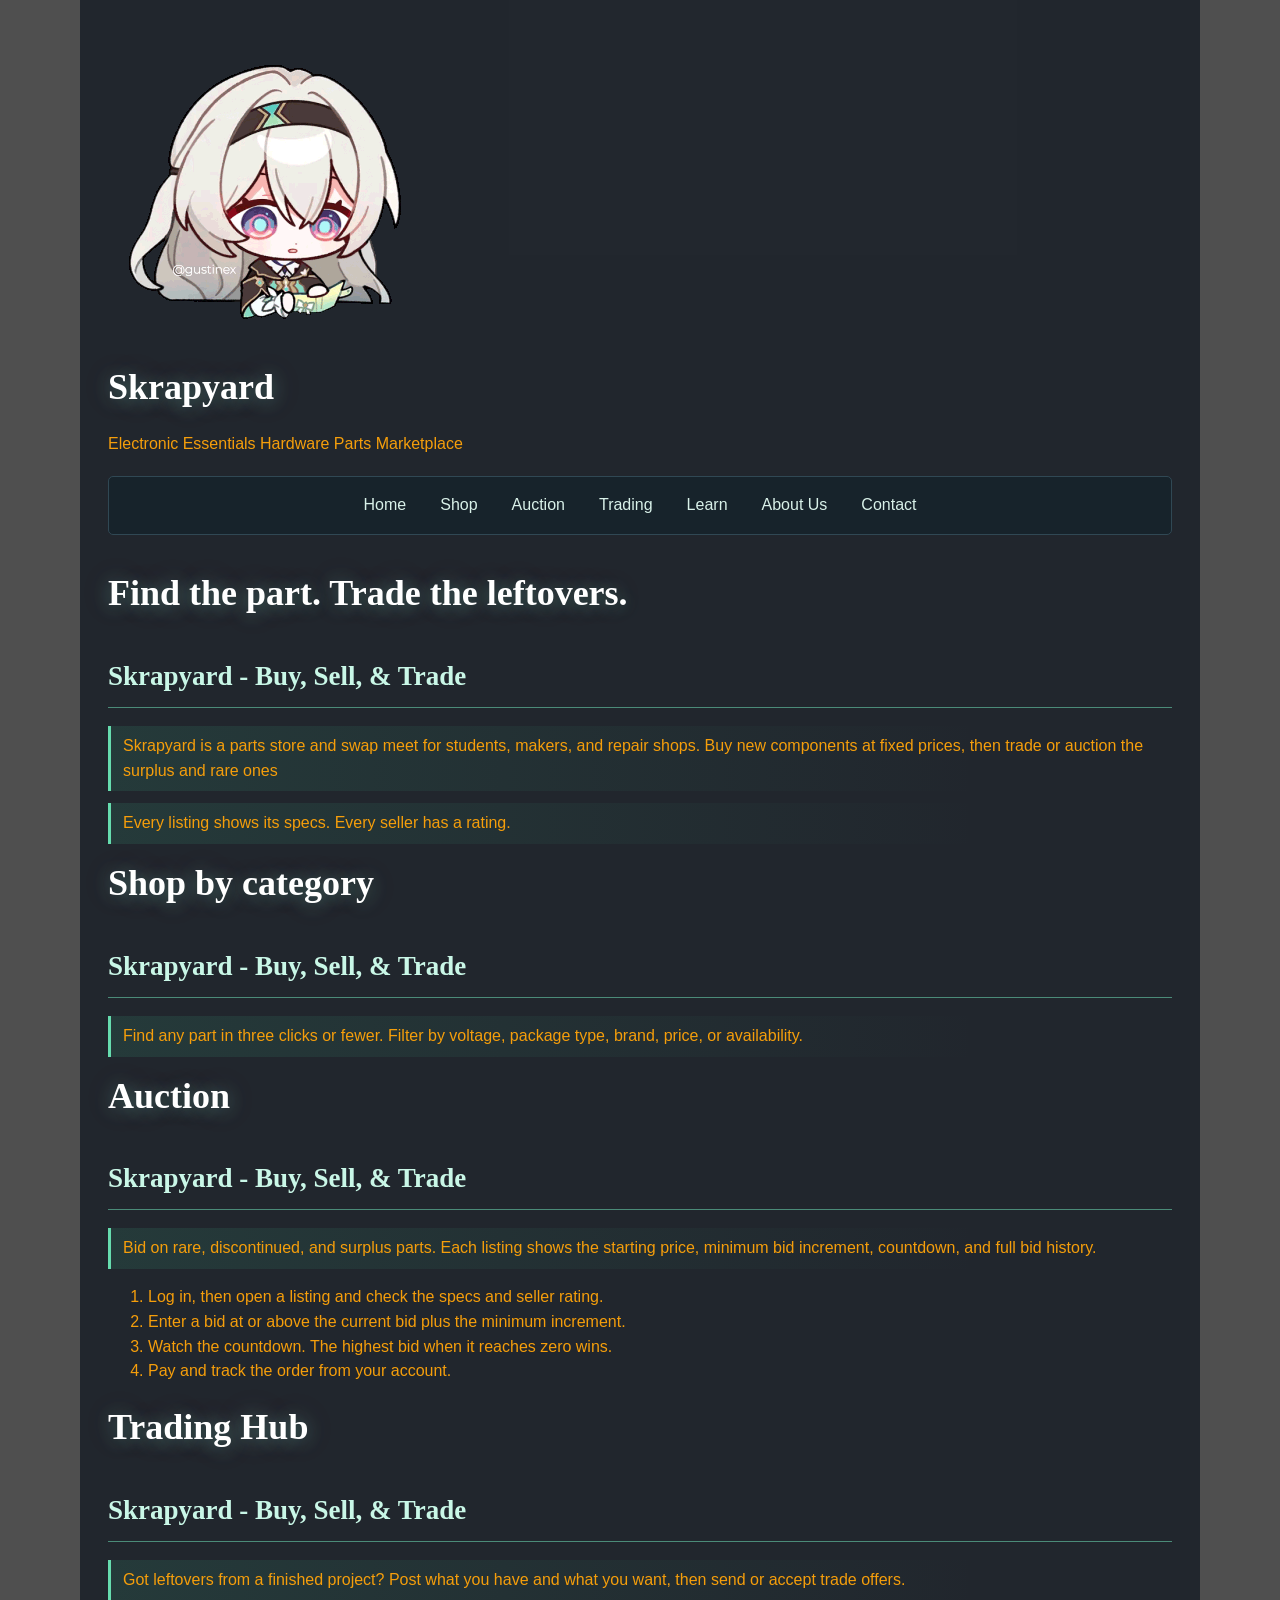
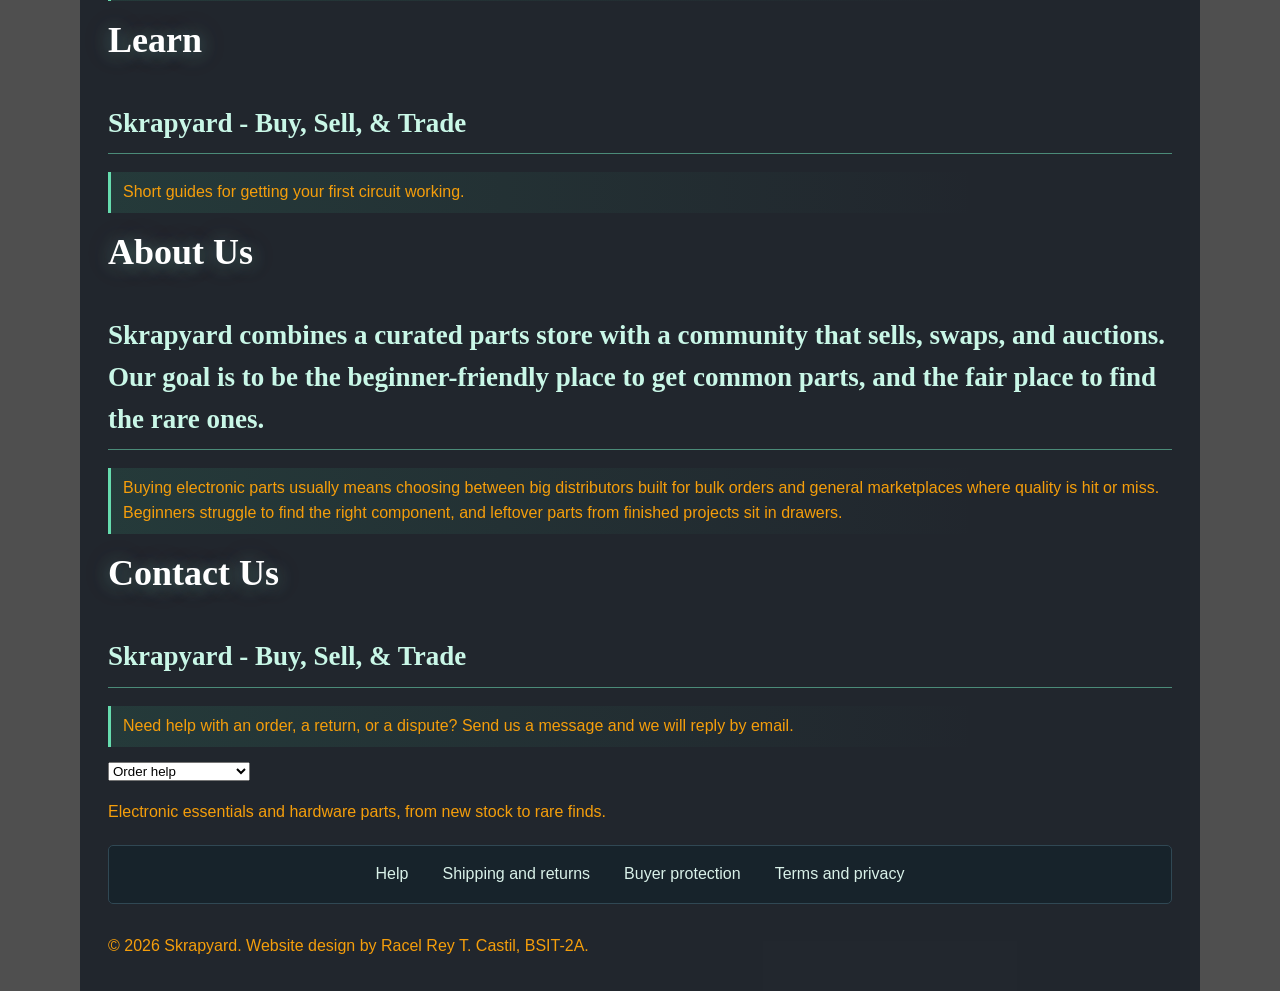
==== index.html @ 61c48479 "first commit" ====
<!doctype html>
<html lang="en">
  <head>
    <meta charset="UTF-8" />
    <meta name="viewport" content="width=device-width" initial-scale="1" />
    <title>Skrapyard | Electronic Essentials Hardware Parts Marketplace</title>
    <link rel="stylesheet" href="css/styles.css" />
    <img src="images/ffsticker2.gif" alt="icon" />
  </head>

  <body>
    <header>
      <h1>Skrapyard</h1>
      <p>Electronic Essentials Hardware Parts Marketplace</p>
    </header>

    <nav>
      <a href="#home">Home</a>
      <a href="#shop">Shop</a>
      <a href="#auction">Auction</a>
      <a href="#trading">Trading</a>
      <a href="#learn">Learn</a>
      <a href="#about">About Us</a>
      <a href="#contact">Contact</a>
    </nav>

    <main>
        <!-- Hero/Home Section -->
        <section class="hero" id="home">
        <h1>Find the part. Trade the leftovers.</h1>
        <h2>Skrapyard - Buy, Sell, & Trade</h2>
        <p>Skrapyard is a parts store and swap meet for students, makers, and repair shops. Buy new components at fixed prices, then trade or auction the surplus and rare ones</p>
        <p class="hero-note">Every listing shows its specs. Every seller has a rating.</p>
        
        <!-- Section/Shop Section -->
        <section class="section" id="shop">
        <h1>Shop by category</h1>
        <h2>Skrapyard - Buy, Sell, & Trade</h2>
        <p>Find any part in three clicks or fewer. Filter by voltage, package type, brand, price, or availability.</p>

        <!-- Section/Auction Section -->
        <section class="section" id="auction">
        <h1>Auction</h1>
        <h2>Skrapyard - Buy, Sell, & Trade</h2>
        <p>Bid on rare, discontinued, and surplus parts. Each listing shows the starting price, minimum bid increment, countdown, and full bid history.</p>
        <ol>
              <li>Log in, then open a listing and check the specs and seller rating.</li>
              <li>Enter a bid at or above the current bid plus the minimum increment.</li>
              <li>Watch the countdown. The highest bid when it reaches zero wins.</li>
              <li>Pay and track the order from your account.</li>
        </ol>

         <!-- Section/Trading Section -->
        <section class="section" id="trading">
        <h1>Trading Hub</h1>
        <h2>Skrapyard - Buy, Sell, & Trade</h2>
        <p>Got leftovers from a finished project? Post what you have and what you want, then send or accept trade offers.</p>
        
        <!-- Section/Learn Section -->
        <section class="section" id="learn">
        <h1>Learn</h1>
        <h2>Skrapyard - Buy, Sell, & Trade</h2>
        <p>Short guides for getting your first circuit working.</p>

        <!-- Section/About Us Section -->
        <section class="section" id="about">
        <h1>About Us</h1>
        <h2>Skrapyard combines a curated parts store with a community that sells, swaps, and auctions. Our goal is to be the beginner-friendly place to get common parts, and the fair place to find the rare ones.</h2>
        <p>Buying electronic parts usually means choosing between big distributors built for bulk orders and general marketplaces where quality is hit or miss. Beginners struggle to find the right component, and leftover parts from finished projects sit in drawers.</p>
        
        <!-- Section/Contact Section -->
        <section class="section" id="contact">
        <h1>Contact Us</h1>
        <h2>Skrapyard - Buy, Sell, & Trade</h2>
        <p>Need help with an order, a return, or a dispute? Send us a message and we will reply by email.</p>
        <select id="c-topic">
                <option>Order help</option>
                <option>Returns</option>
                <option>Dispute with a seller</option>
                <option>Something else</option>
        </select>
    </main>

    <footer>
        <p class="small">
            Electronic essentials and hardware parts, from new stock to rare
            finds.
        </p>
        
        <nav>
          <a href="#contact">Help</h2>
          <a href="#contact">Shipping and returns</a>
          <a href="#contact">Buyer protection</a>
          <a href="#about">Terms and privacy</a>
        </nav>

        <div class="wrap copy">
        &copy; 2026 Skrapyard. Website design by Racel Rey T. Castil, BSIT-2A.
        </div>
    </footer>
  </body>
</html>
---- css/styles.css ----
* {
  box-sizing: border-box;
}

html {
  min-height: 100%;
  background-color: hsl(0, 0%, 31%);
  background-position: center center;
  background-size: cover;
  background-attachment: fixed;
}

body {
  max-width: 1120px;
  min-height: 100vh;
  margin: 0 auto;
  padding: 32px 28px;
  color: #f59e0b;
  background-color: rgba(12, 20, 30, 0.68);
  background-attachment: fixed;
  font-family: Arial, sans-serif;
  line-height: 1.55;
}

h1,
h2,
h3 {
  font-family: "Palatino Linotype", "Book Antiqua", Georgia, serif;
}

h1 {
  margin: 0;
  color: #ffffff;
  font-size: 36px;
  text-shadow:
    0 2px 18px rgba(114, 248, 207, 0.32),
    0 0 34px rgba(239, 117, 156, 0.18);
}

h2 {
  margin: 34px 0 18px;
  padding-bottom: 9px;
  color: #c9f7e7;
  border-bottom: 1px solid rgba(111, 225, 184, 0.54);
  font-size: 27px;
}

h3 {
  margin: 0 0 10px;
  color: #9aefcf;
  font-size: 22px;
}

nav {
  display: flex;
  flex-wrap: wrap;
  justify-content: center;
  gap: 6px;
  margin: 20px 0 30px;
  padding: 8px;
  border: 1px solid #304854;
  border-radius: 5px;
  background: #17232b;
}

nav a {
  display: inline-block;
  position: relative;
  padding: 8px 14px;
  color: #d9f1e9;
  border-radius: 3px;
  text-decoration: none;
  transition:
    color 160ms ease,
    background-color 160ms ease;
}

nav a::after {
  position: absolute;
  right: 14px;
  bottom: 4px;
  left: 14px;
  height: 2px;
  content: "";
  background: #8dffd0;
  box-shadow: 0 0 10px rgba(141, 255, 208, 0.8);
  transform: scaleX(0);
  transform-origin: left;
  transition: transform 180ms ease;
}

nav a:hover,
nav a:focus-visible {
  color: #ffffff;
  background-color: #17644f;
}

nav a:hover::after,
nav a:focus-visible::after {
  transform: scaleX(1);
}

nav a:focus-visible {
  outline: 2px solid #ffad5c;
  outline-offset: 2px;
}

main {
  padding: 1px 0;
}

section > p {
  margin: 12px 0;
  padding: 8px 12px;
  border-left: 3px solid #66dcae;
  background: linear-gradient(90deg, rgba(58, 172, 131, 0.15), transparent 82%);
}

.note {
  color: #b4cbc5;
  font-size: 14px;
}

.card {
  position: relative;
  overflow: hidden;
  margin: 14px 0;
  padding: 20px 22px 82px;
  border: 1px solid #354c53;
  border-left: 3px solid #45b88c;
  border-radius: 4px;
  background: linear-gradient(
    115deg,
    rgba(28, 42, 49, 0.94) 0%,
    rgba(24, 36, 45, 0.96) 72%,
    rgba(27, 39, 47, 0.94) 100%
  );
  box-shadow: 0 10px 28px rgba(0, 0, 0, 0.2);
  transition:
    transform 220ms ease,
    box-shadow 220ms ease,
    border-color 220ms ease;
}

h3 + p {
  font-weight: 700;
  color: #effff8;
}

h3 ~ p {
  margin-left: 20px;
}

#schedule ul {
  margin: 12px 0;
  padding-left: 0;
  list-style-position: inside;
}

#schedule li {
  margin: 3px 0;
  padding: 9px 12px;
  border-radius: 3px;
  color: #dcebe6;
}

#schedule li:first-child {
  font-weight: 700;
}

#schedule li:last-child {
  color: crimson;
}

#schedule li:nth-child(even) {
  background-color: rgba(63, 175, 133, 0.14);
}

form {
  display: grid;
  grid-template-columns: 110px minmax(0, 340px);
  align-items: center;
  gap: 12px 16px;
  max-width: 520px;
  padding: 20px;
  border: 1px solid #354c53;
  border-radius: 5px;
  background: linear-gradient(135deg, #1c2a31, #17232b);
}

label {
  color: #d9f1e9;
}

input[type="text"],
input[type="email"] {
  width: 100%;
  min-width: 0;
  padding: 9px 11px;
  border: 1px solid #58b995;
  border-radius: 3px;
  color: #14231f;
  font: inherit;
}
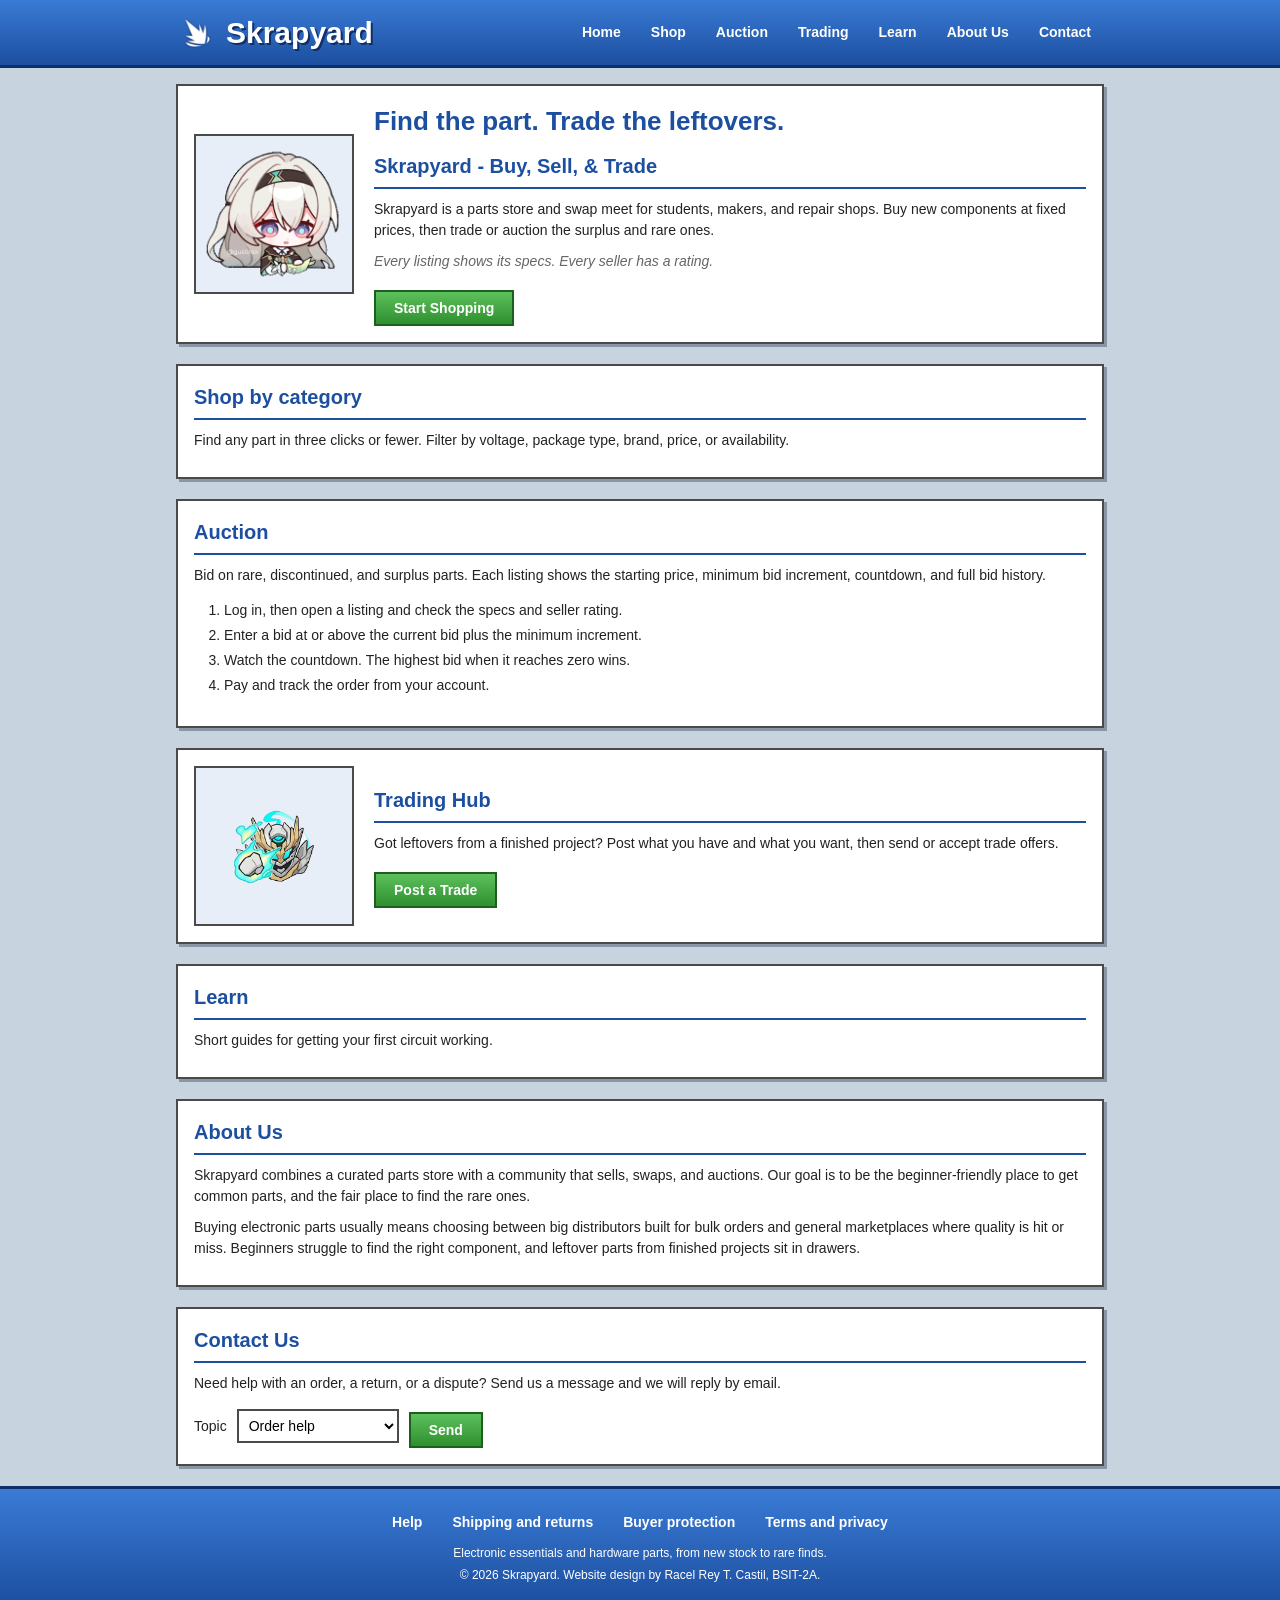
==== commit 058fb2a7: "FIXING BUGS" ====
--- a/index.html
+++ b/index.html
@@ -1,102 +1,114 @@
 <!doctype html>
+<!-- mafia boss / the thingy in the tab head stuff-->
 <html lang="en">
   <head>
     <meta charset="UTF-8" />
-    <meta name="viewport" content="width=device-width" initial-scale="1" />
+    <meta name="viewport" content="width=device-width, initial-scale=1" />
     <title>Skrapyard | Electronic Essentials Hardware Parts Marketplace</title>
+    <link rel="icon" href="images/icon.webp" />
     <link rel="stylesheet" href="css/styles.css" />
-    <img src="images/ffsticker2.gif" alt="icon" />
   </head>
 
+  <!--navigation and logo home-->
   <body>
     <header>
-      <h1>Skrapyard</h1>
-      <p>Electronic Essentials Hardware Parts Marketplace</p>
+      <div class="bar">
+        <a class="brand" href="#home">
+          <img src="images/icon.webp" alt="Skrapyard logo" />
+          <span>Skrapyard</span>
+        </a>
+        <nav>
+          <a href="#home">Home</a>
+          <a href="#shop">Shop</a>
+          <a href="#auction">Auction</a>
+          <a href="#trading">Trading</a>
+          <a href="#learn">Learn</a>
+          <a href="#about">About Us</a>
+          <a href="#contact">Contact</a>
+        </nav>
+      </div>
     </header>
 
-    <nav>
-      <a href="#home">Home</a>
-      <a href="#shop">Shop</a>
-      <a href="#auction">Auction</a>
-      <a href="#trading">Trading</a>
-      <a href="#learn">Learn</a>
-      <a href="#about">About Us</a>
-      <a href="#contact">Contact</a>
-    </nav>
+    <main> <!--1st border w/ desc (start shopping)-->
+      <section class="panel hero" id="home">
+        <img src="images/ffsticker2.gif" alt="Skrapyard mascot" />
+        <div>
+          <h1>Find the part. Trade the leftovers.</h1>
+          <h2>Skrapyard - Buy, Sell, &amp; Trade</h2>
+          <p>Skrapyard is a parts store and swap meet for students, makers, and repair shops. Buy new components at fixed prices, then trade or auction the surplus and rare ones.</p>
+          <p class="note">Every listing shows its specs. Every seller has a rating.</p>
+          <a class="button" href="#shop">Start Shopping</a>
+        </div>
+      </section>
 
-    <main>
-        <!-- Hero/Home Section -->
-        <section class="hero" id="home">
-        <h1>Find the part. Trade the leftovers.</h1>
-        <h2>Skrapyard - Buy, Sell, & Trade</h2>
-        <p>Skrapyard is a parts store and swap meet for students, makers, and repair shops. Buy new components at fixed prices, then trade or auction the surplus and rare ones</p>
-        <p class="hero-note">Every listing shows its specs. Every seller has a rating.</p>
-        
-        <!-- Section/Shop Section -->
-        <section class="section" id="shop">
-        <h1>Shop by category</h1>
-        <h2>Skrapyard - Buy, Sell, & Trade</h2>
+      <!--2nd border (category)-->
+      <section class="panel" id="shop"> 
+        <h2>Shop by category</h2>
         <p>Find any part in three clicks or fewer. Filter by voltage, package type, brand, price, or availability.</p>
+      </section>
 
-        <!-- Section/Auction Section -->
-        <section class="section" id="auction">
-        <h1>Auction</h1>
-        <h2>Skrapyard - Buy, Sell, & Trade</h2>
+      <!--3rd border (auction side)-->
+      <section class="panel" id="auction">
+        <h2>Auction</h2>
         <p>Bid on rare, discontinued, and surplus parts. Each listing shows the starting price, minimum bid increment, countdown, and full bid history.</p>
         <ol>
-              <li>Log in, then open a listing and check the specs and seller rating.</li>
-              <li>Enter a bid at or above the current bid plus the minimum increment.</li>
-              <li>Watch the countdown. The highest bid when it reaches zero wins.</li>
-              <li>Pay and track the order from your account.</li>
+          <li>Log in, then open a listing and check the specs and seller rating.</li>
+          <li>Enter a bid at or above the current bid plus the minimum increment.</li>
+          <li>Watch the countdown. The highest bid when it reaches zero wins.</li>
+          <li>Pay and track the order from your account.</li>
         </ol>
+      </section>
 
-         <!-- Section/Trading Section -->
-        <section class="section" id="trading">
-        <h1>Trading Hub</h1>
-        <h2>Skrapyard - Buy, Sell, & Trade</h2>
-        <p>Got leftovers from a finished project? Post what you have and what you want, then send or accept trade offers.</p>
-        
-        <!-- Section/Learn Section -->
-        <section class="section" id="learn">
-        <h1>Learn</h1>
-        <h2>Skrapyard - Buy, Sell, & Trade</h2>
+      <!--4th border (trading hub)-->
+      <section class="panel hero" id="trading">
+        <img src="images/ffsticker3.png" alt="Trading hub mascot" />
+        <div>
+          <h2>Trading Hub</h2>
+          <p>Got leftovers from a finished project? Post what you have and what you want, then send or accept trade offers.</p>
+          <a class="button" href="#contact">Post a Trade</a>
+        </div>
+      </section>
+
+      <!--5th border (LEARN)-->
+      <section class="panel" id="learn">
+        <h2>Learn</h2>
         <p>Short guides for getting your first circuit working.</p>
+      </section>
 
-        <!-- Section/About Us Section -->
-        <section class="section" id="about">
-        <h1>About Us</h1>
-        <h2>Skrapyard combines a curated parts store with a community that sells, swaps, and auctions. Our goal is to be the beginner-friendly place to get common parts, and the fair place to find the rare ones.</h2>
+      <!--6th border About us-->
+      <section class="panel" id="about">
+        <h2>About Us</h2>
+        <p>Skrapyard combines a curated parts store with a community that sells, swaps, and auctions. Our goal is to be the beginner-friendly place to get common parts, and the fair place to find the rare ones.</p>
         <p>Buying electronic parts usually means choosing between big distributors built for bulk orders and general marketplaces where quality is hit or miss. Beginners struggle to find the right component, and leftover parts from finished projects sit in drawers.</p>
-        
-        <!-- Section/Contact Section -->
-        <section class="section" id="contact">
-        <h1>Contact Us</h1>
-        <h2>Skrapyard - Buy, Sell, & Trade</h2>
+      </section>
+
+      <!--7th border (contact) w/ SELECT optiion-->
+      <section class="panel" id="contact">
+        <h2>Contact Us</h2>
         <p>Need help with an order, a return, or a dispute? Send us a message and we will reply by email.</p>
-        <select id="c-topic">
-                <option>Order help</option>
-                <option>Returns</option>
-                <option>Dispute with a seller</option>
-                <option>Something else</option>
-        </select>
+        <form>
+          <label for="c-topic">Topic</label>
+          <select id="c-topic">
+            <option>Order help</option>
+            <option>Returns</option>
+            <option>Dispute with a seller</option>
+            <option>Something else</option>
+          </select>
+          <button class="button" type="button">Send</button>
+        </form>
+      </section>
     </main>
 
+    <!--bottom border feet brah-->
     <footer>
-        <p class="small">
-            Electronic essentials and hardware parts, from new stock to rare
-            finds.
-        </p>
-        
-        <nav>
-          <a href="#contact">Help</h2>
-          <a href="#contact">Shipping and returns</a>
-          <a href="#contact">Buyer protection</a>
-          <a href="#about">Terms and privacy</a>
-        </nav>
-
-        <div class="wrap copy">
-        &copy; 2026 Skrapyard. Website design by Racel Rey T. Castil, BSIT-2A.
-        </div>
+      <nav>
+        <a href="#contact">Help</a>
+        <a href="#contact">Shipping and returns</a>
+        <a href="#contact">Buyer protection</a>
+        <a href="#about">Terms and privacy</a>
+      </nav>
+      <p>Electronic essentials and hardware parts, from new stock to rare finds.</p>
+      <p>&copy; 2026 Skrapyard. Website design by Racel Rey T. Castil, BSIT-2A.</p>
     </footer>
   </body>
 </html>
--- a/css/styles.css
+++ b/css/styles.css
@@ -1,204 +1,206 @@
-* {
+ * {
   box-sizing: border-box;
 }
 
 html {
-  min-height: 100%;
-  background-color: hsl(0, 0%, 31%);
-  background-position: center center;
-  background-size: cover;
-  background-attachment: fixed;
+  scroll-behavior: smooth;
 }
 
 body {
-  max-width: 1120px;
-  min-height: 100vh;
+  margin: 0;
+  color: #222;
+  background: #c8d3e0;
+  font-family: Verdana, Arial, sans-serif;
+  font-size: 14px;
+  line-height: 1.5;
+}
+
+/*top border*/
+header {
+  background: linear-gradient(#3a7bd5, #1c4fa0);
+  border-bottom: 3px solid #0f2f66;
+}
+
+.bar {
+  display: flex;
+  flex-wrap: wrap;
+  align-items: center;
+  justify-content: space-between;
+  gap: 8px 24px;
+  max-width: 960px;
   margin: 0 auto;
-  padding: 32px 28px;
-  color: #f59e0b;
-  background-color: rgba(12, 20, 30, 0.68);
-  background-attachment: fixed;
-  font-family: Arial, sans-serif;
-  line-height: 1.55;
-}
-
+  padding: 10px 16px;
+}
+
+/*skrapyard name design*/
+.brand {
+  display: flex;
+  align-items: center;
+  gap: 10px;
+  color: #ffffff;
+  font-size: 30px;
+  font-weight: bold;
+  text-decoration: none;
+  text-shadow: 2px 2px 0 #0f2f66;
+}
+
+.brand img {
+  width: 40px;
+  height: 40px;
+  object-fit: contain;
+}
+
+/*navigation border*/
+nav {
+  display: flex;
+  flex-wrap: wrap;
+  gap: 4px;
+}
+
+/*navigation attributes*/
+nav a {
+  padding: 6px 12px;
+  color: #ffffff;
+  font-weight: bold;
+  text-decoration: none;
+  border: 1px solid transparent;
+}
+
+/*navigation attribute after hover*/
+nav a:hover {
+  background: #2f66c0;
+  border-color: #0f2f66;
+}
+
+/*GAAAAAAAAAAP FROM FIRST BORDER*/
+main {
+  max-width: 960px;
+  margin: 16px auto;
+  padding: 0 16px;
+}
+
+/*ALL BORDER COLOR*/
+.panel {
+  margin-bottom: 20px;
+  padding: 16px;
+  background: #fff;
+  border: 2px solid #4a4a4a;
+  box-shadow: 3px 3px 0 #8a96a6;
+}
+
+/*SKRAPYARD & CHILD HEAD COLOR*/
 h1,
-h2,
-h3 {
-  font-family: "Palatino Linotype", "Book Antiqua", Georgia, serif;
+h2 {
+  margin: 0 0 10px;
+  color: #1c4fa0;
 }
 
 h1 {
-  margin: 0;
-  color: #ffffff;
-  font-size: 36px;
-  text-shadow:
-    0 2px 18px rgba(114, 248, 207, 0.32),
-    0 0 34px rgba(239, 117, 156, 0.18);
-}
-
+  font-size: 26px;
+}
+
+/*THE UNDERLINE FROM THE CHILD HEAD*/
 h2 {
-  margin: 34px 0 18px;
-  padding-bottom: 9px;
-  color: #c9f7e7;
-  border-bottom: 1px solid rgba(111, 225, 184, 0.54);
-  font-size: 27px;
-}
-
-h3 {
-  margin: 0 0 10px;
-  color: #9aefcf;
-  font-size: 22px;
-}
-
-nav {
-  display: flex;
-  flex-wrap: wrap;
+  padding-bottom: 6px;
+  font-size: 20px;
+  border-bottom: 2px solid #1c4fa0;
+}
+
+p {
+  margin: 10px 0;
+}
+
+/*you know what it is*/
+.note { 
+  color: #666;
+  font-style: italic;
+}
+
+/*AUCTION NUMBERING LIST*/
+ol {
+  padding-left: 30px;
+}
+
+/*AUCTION NUMBERING LIST*/
+li {
+  margin: 4px 0;
+}
+
+/*TRADING HUB*/
+.hero {
+  display: flex;
+  flex-wrap: wrap;
+  align-items: center;
+  gap: 20px;
+}
+
+/*SAM SYMBOL*/
+.hero img {
+  width: 160px;
+  height: 160px;
+  object-fit: contain;
+  background: #e8eef7;
+  border: 2px solid #4a4a4a;
+}
+
+/*MARGIN TRADING HUB BORDER*/
+.hero div {
+  flex: 1 1 300px;
+}
+
+/*POST A TRADE & SEND BUTTON*/
+.button {
+  display: inline-block;
+  margin-top: 8px;
+  padding: 8px 18px;
+  color: #fff;
+  background: linear-gradient(#5cc15c, #2f8f2f);
+  border: 2px solid #1d5f1d;
+  font: bold 14px Verdana, Arial, sans-serif;
+  text-decoration: none;
+  cursor: pointer;
+}
+
+/*POST A TRADE AFTER POINTER*/
+.button:hover {
+  background: linear-gradient(#6fd36f, #3aa03a);
+}
+
+/*CONTACT US*/
+form {
+  display: flex;
+  flex-wrap: wrap;
+  align-items: center;
+  gap: 10px;
+}
+
+/*FORM*/
+form button {
+  margin-top: 0;
+}
+
+/*List button (ORDER HELP)*/
+select {
+  padding: 6px;
+  font: inherit;
+  border: 2px solid #4a4a4a;
+  background: #fff;
+}
+
+/*Feet yo*/
+footer {
+  padding: 16px;
+  color: #fff;
+  text-align: center;
+  background: linear-gradient(#3a7bd5, #1c4fa0);
+  border-top: 3px solid #0f2f66;
+}
+
+footer nav {
   justify-content: center;
-  gap: 6px;
-  margin: 20px 0 30px;
-  padding: 8px;
-  border: 1px solid #304854;
-  border-radius: 5px;
-  background: #17232b;
-}
-
-nav a {
-  display: inline-block;
-  position: relative;
-  padding: 8px 14px;
-  color: #d9f1e9;
-  border-radius: 3px;
-  text-decoration: none;
-  transition:
-    color 160ms ease,
-    background-color 160ms ease;
-}
-
-nav a::after {
-  position: absolute;
-  right: 14px;
-  bottom: 4px;
-  left: 14px;
-  height: 2px;
-  content: "";
-  background: #8dffd0;
-  box-shadow: 0 0 10px rgba(141, 255, 208, 0.8);
-  transform: scaleX(0);
-  transform-origin: left;
-  transition: transform 180ms ease;
-}
-
-nav a:hover,
-nav a:focus-visible {
-  color: #ffffff;
-  background-color: #17644f;
-}
-
-nav a:hover::after,
-nav a:focus-visible::after {
-  transform: scaleX(1);
-}
-
-nav a:focus-visible {
-  outline: 2px solid #ffad5c;
-  outline-offset: 2px;
-}
-
-main {
-  padding: 1px 0;
-}
-
-section > p {
-  margin: 12px 0;
-  padding: 8px 12px;
-  border-left: 3px solid #66dcae;
-  background: linear-gradient(90deg, rgba(58, 172, 131, 0.15), transparent 82%);
-}
-
-.note {
-  color: #b4cbc5;
-  font-size: 14px;
-}
-
-.card {
-  position: relative;
-  overflow: hidden;
-  margin: 14px 0;
-  padding: 20px 22px 82px;
-  border: 1px solid #354c53;
-  border-left: 3px solid #45b88c;
-  border-radius: 4px;
-  background: linear-gradient(
-    115deg,
-    rgba(28, 42, 49, 0.94) 0%,
-    rgba(24, 36, 45, 0.96) 72%,
-    rgba(27, 39, 47, 0.94) 100%
-  );
-  box-shadow: 0 10px 28px rgba(0, 0, 0, 0.2);
-  transition:
-    transform 220ms ease,
-    box-shadow 220ms ease,
-    border-color 220ms ease;
-}
-
-h3 + p {
-  font-weight: 700;
-  color: #effff8;
-}
-
-h3 ~ p {
-  margin-left: 20px;
-}
-
-#schedule ul {
-  margin: 12px 0;
-  padding-left: 0;
-  list-style-position: inside;
-}
-
-#schedule li {
-  margin: 3px 0;
-  padding: 9px 12px;
-  border-radius: 3px;
-  color: #dcebe6;
-}
-
-#schedule li:first-child {
-  font-weight: 700;
-}
-
-#schedule li:last-child {
-  color: crimson;
-}
-
-#schedule li:nth-child(even) {
-  background-color: rgba(63, 175, 133, 0.14);
-}
-
-form {
-  display: grid;
-  grid-template-columns: 110px minmax(0, 340px);
-  align-items: center;
-  gap: 12px 16px;
-  max-width: 520px;
-  padding: 20px;
-  border: 1px solid #354c53;
-  border-radius: 5px;
-  background: linear-gradient(135deg, #1c2a31, #17232b);
-}
-
-label {
-  color: #d9f1e9;
-}
-
-input[type="text"],
-input[type="email"] {
-  width: 100%;
-  min-width: 0;
-  padding: 9px 11px;
-  border: 1px solid #58b995;
-  border-radius: 3px;
-  color: #14231f;
-  font: inherit;
-}
+}
+
+footer p {
+  margin: 4px 0;
+  font-size: 12px;
+}
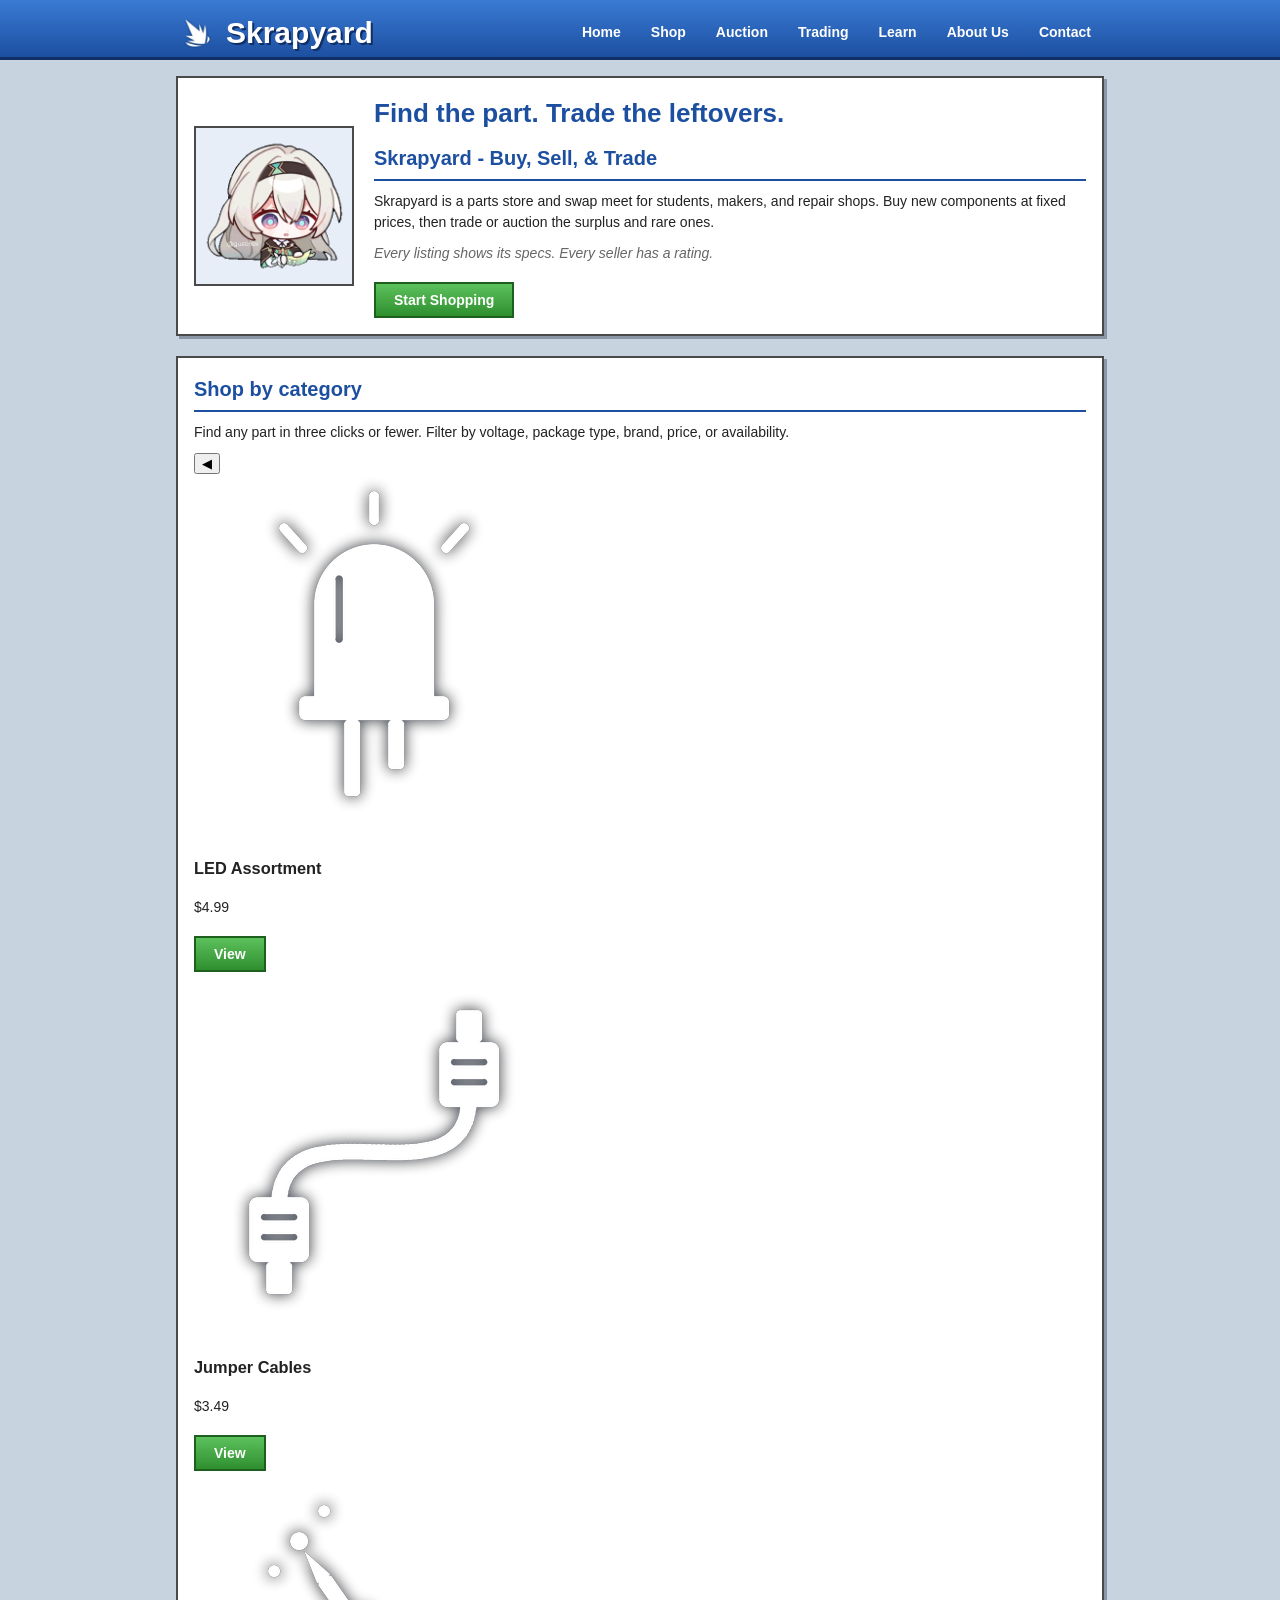
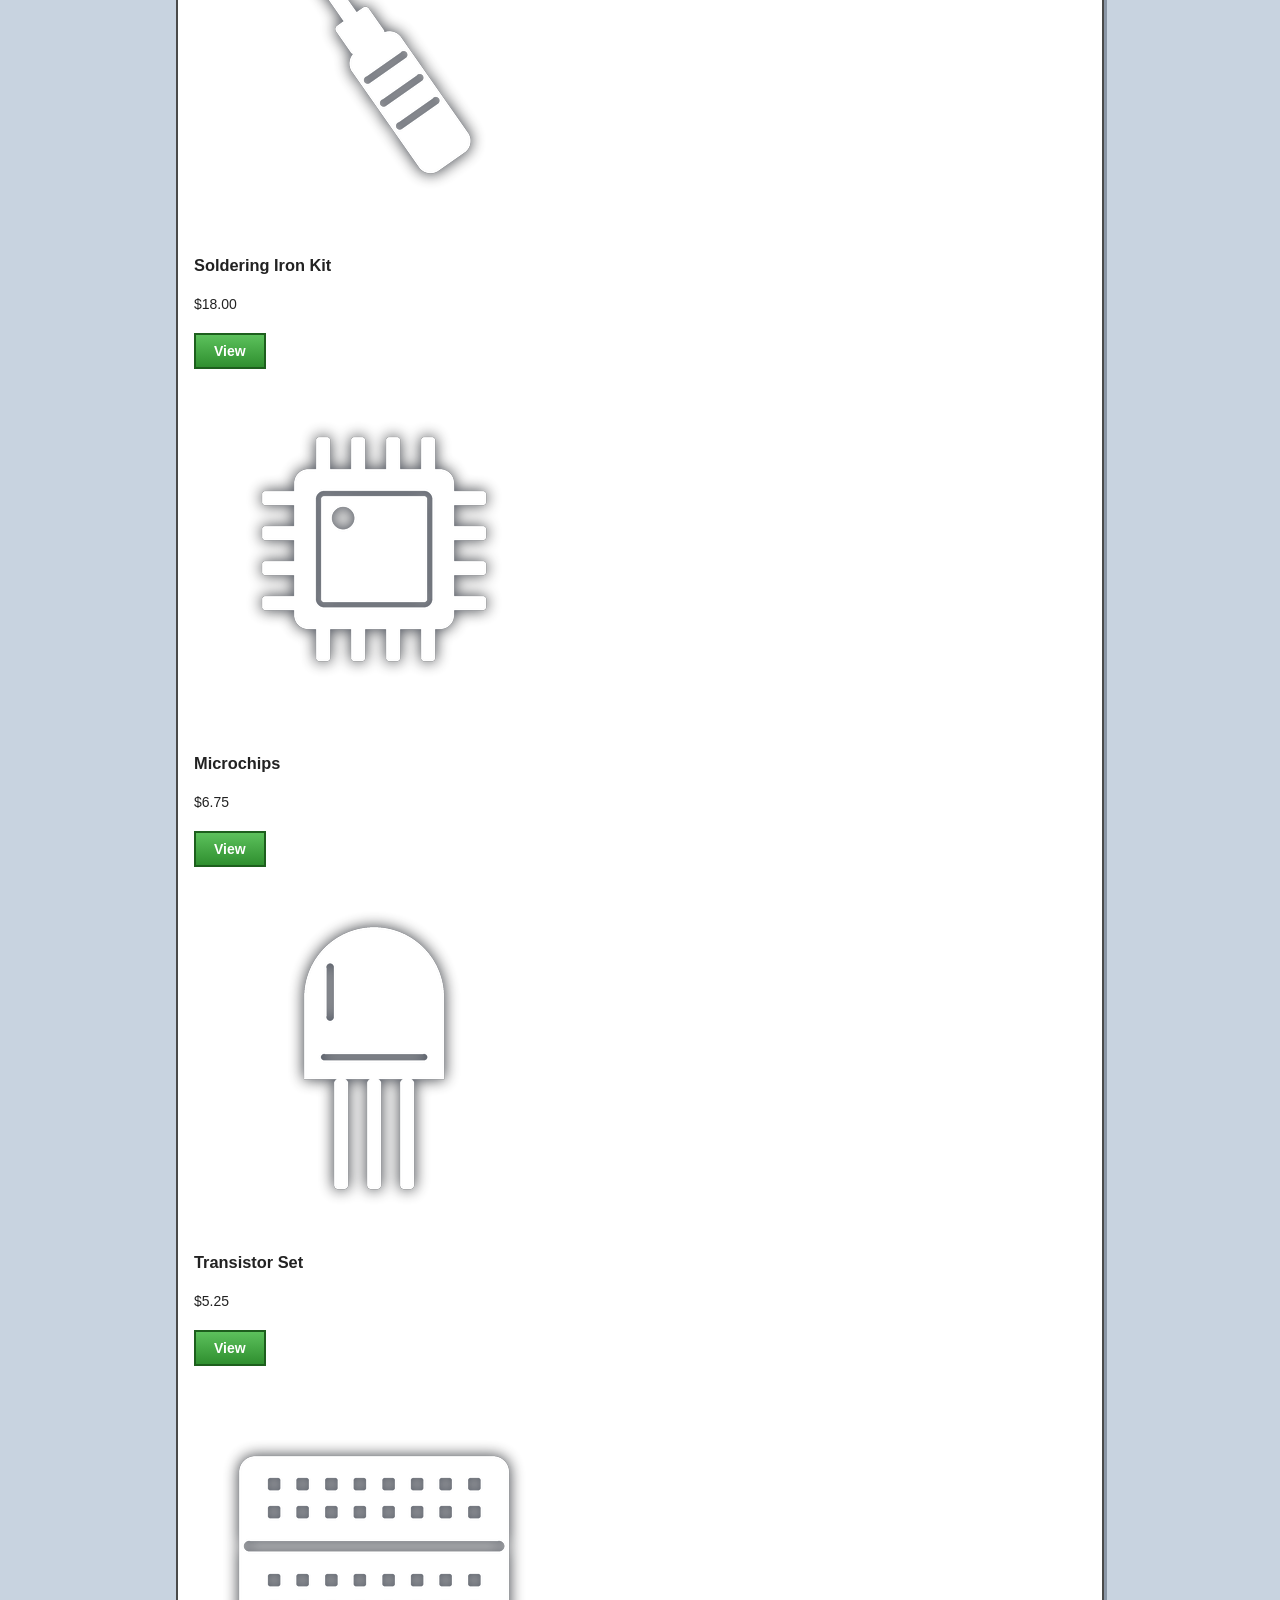
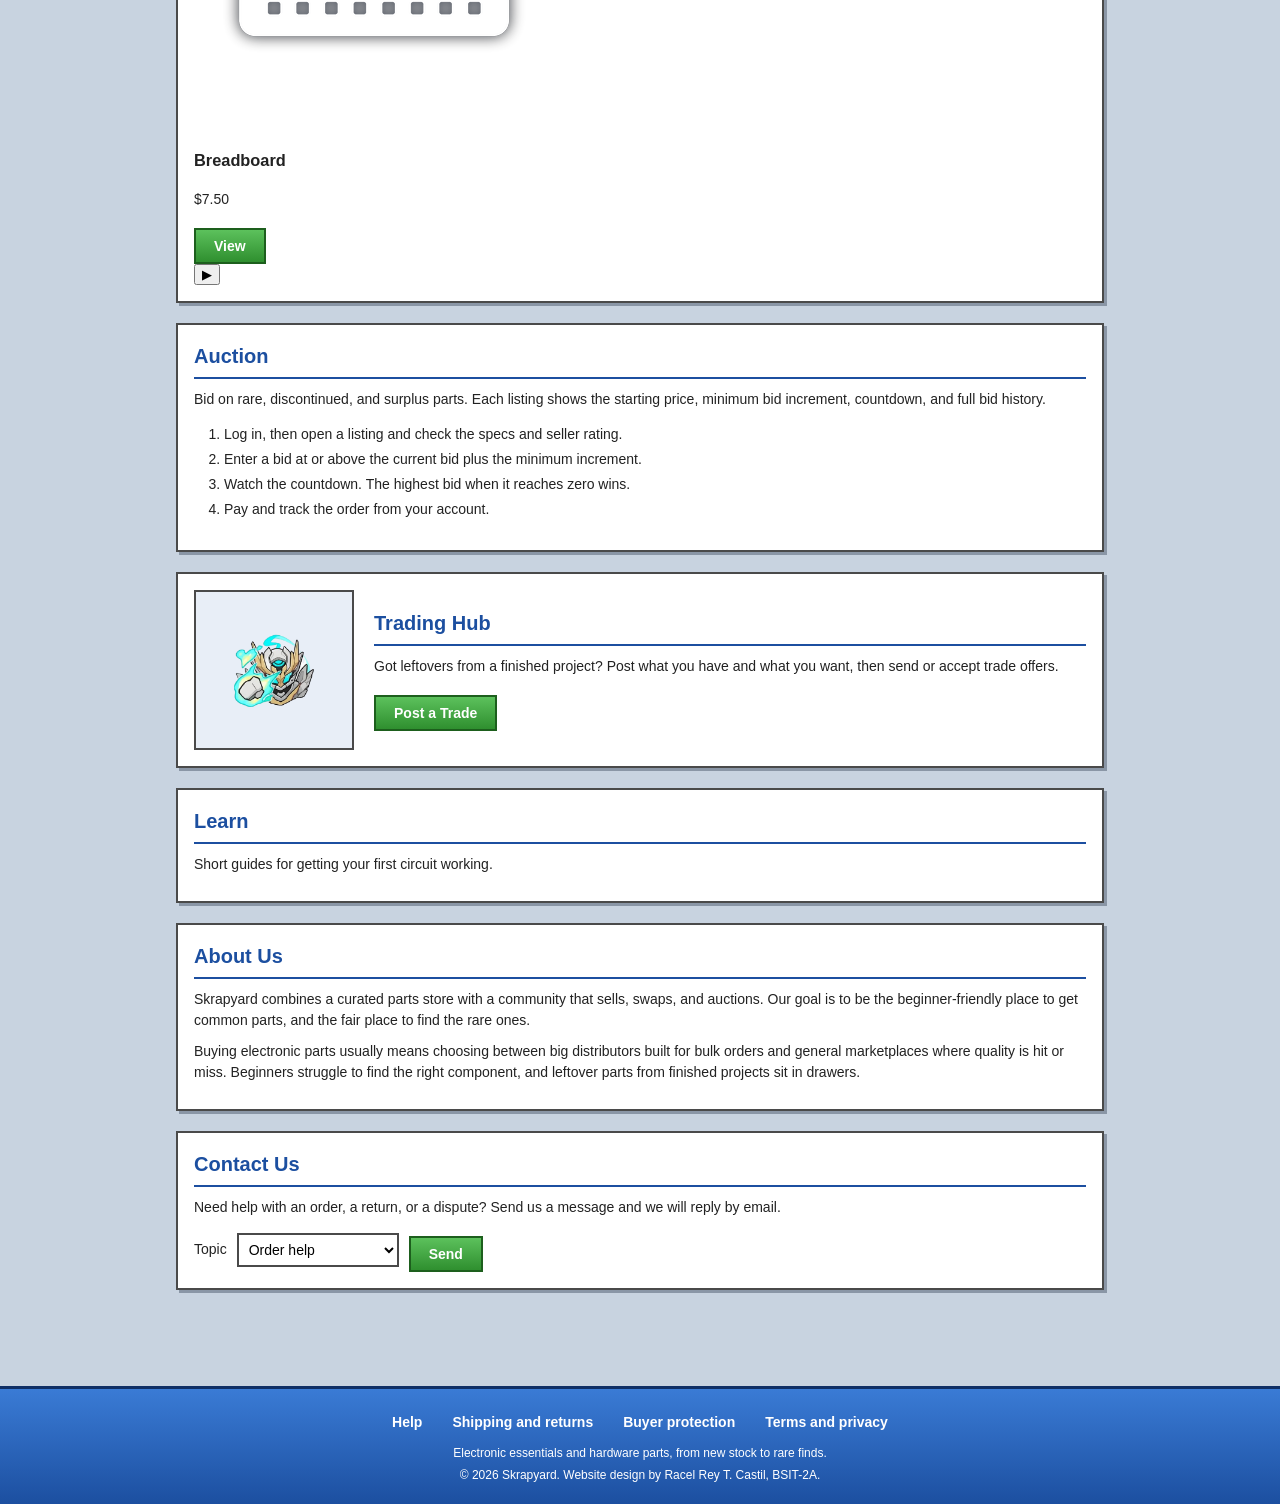
==== commit b438da6b: "shop update" ====
--- a/index.html
+++ b/index.html
@@ -45,6 +45,48 @@
       <section class="panel" id="shop"> 
         <h2>Shop by category</h2>
         <p>Find any part in three clicks or fewer. Filter by voltage, package type, brand, price, or availability.</p>
+        <div class="slider">
+          <button class="arrow" id="prev" type="button">&#9664;</button>
+          <div class="track" id="track">
+            <div class="item">
+              <img src="images/catalog-1.png" alt="LED assortment pack" />
+              <h3>LED Assortment</h3>
+              <p>$4.99</p>
+              <a class="button" href="#shop">View</a>
+            </div>
+            <div class="item">
+              <img src="images/catalog-2.png" alt="Jumper cables" />
+              <h3>Jumper Cables</h3>
+              <p>$3.49</p>
+              <a class="button" href="#shop">View</a>
+            </div>
+            <div class="item">
+              <img src="images/catalog-3.png" alt="Soldering iron kit" />
+              <h3>Soldering Iron Kit</h3>
+              <p>$18.00</p>
+              <a class="button" href="#shop">View</a>
+            </div>
+            <div class="item">
+              <img src="images/catalog-4.png" alt="Microchips" />
+              <h3>Microchips</h3>
+              <p>$6.75</p>
+              <a class="button" href="#shop">View</a>
+            </div>
+            <div class="item">
+              <img src="images/catalog-5.png" alt="Transistor set" />
+              <h3>Transistor Set</h3>
+              <p>$5.25</p>
+              <a class="button" href="#shop">View</a>
+            </div>
+            <div class="item">
+              <img src="images/catalog-6.png" alt="Breadboard" />
+              <h3>Breadboard</h3>
+              <p>$7.50</p>
+              <a class="button" href="#shop">View</a>
+            </div>
+          </div>
+          <button class="arrow" id="next" type="button">&#9654;</button>
+        </div>
       </section>
 
       <!--3rd border (auction side)-->
@@ -110,5 +152,11 @@
       <p>Electronic essentials and hardware parts, from new stock to rare finds.</p>
       <p>&copy; 2026 Skrapyard. Website design by Racel Rey T. Castil, BSIT-2A.</p>
     </footer>
+
+    <script>
+      const track = document.getElementById('track');
+      document.getElementById('prev').onclick = () => track.scrollBy({ left: -192 });
+      document.getElementById('next').onclick = () => track.scrollBy({ left: 192 });
+    </script>
   </body>
 </html>
--- a/css/styles.css
+++ b/css/styles.css
@@ -19,6 +19,12 @@
 header {
   background: linear-gradient(#3a7bd5, #1c4fa0);
   border-bottom: 3px solid #0f2f66;
+  position:fixed;
+  top: 0;         
+  left: 0;
+  right: 0;
+  height: 60px;
+  z-index: 1000;
 }
 
 .bar {
@@ -76,7 +82,7 @@
 main {
   max-width: 960px;
   margin: 16px auto;
-  padding: 0 16px;
+  padding: 60px 16px;
 }
 
 /*ALL BORDER COLOR*/
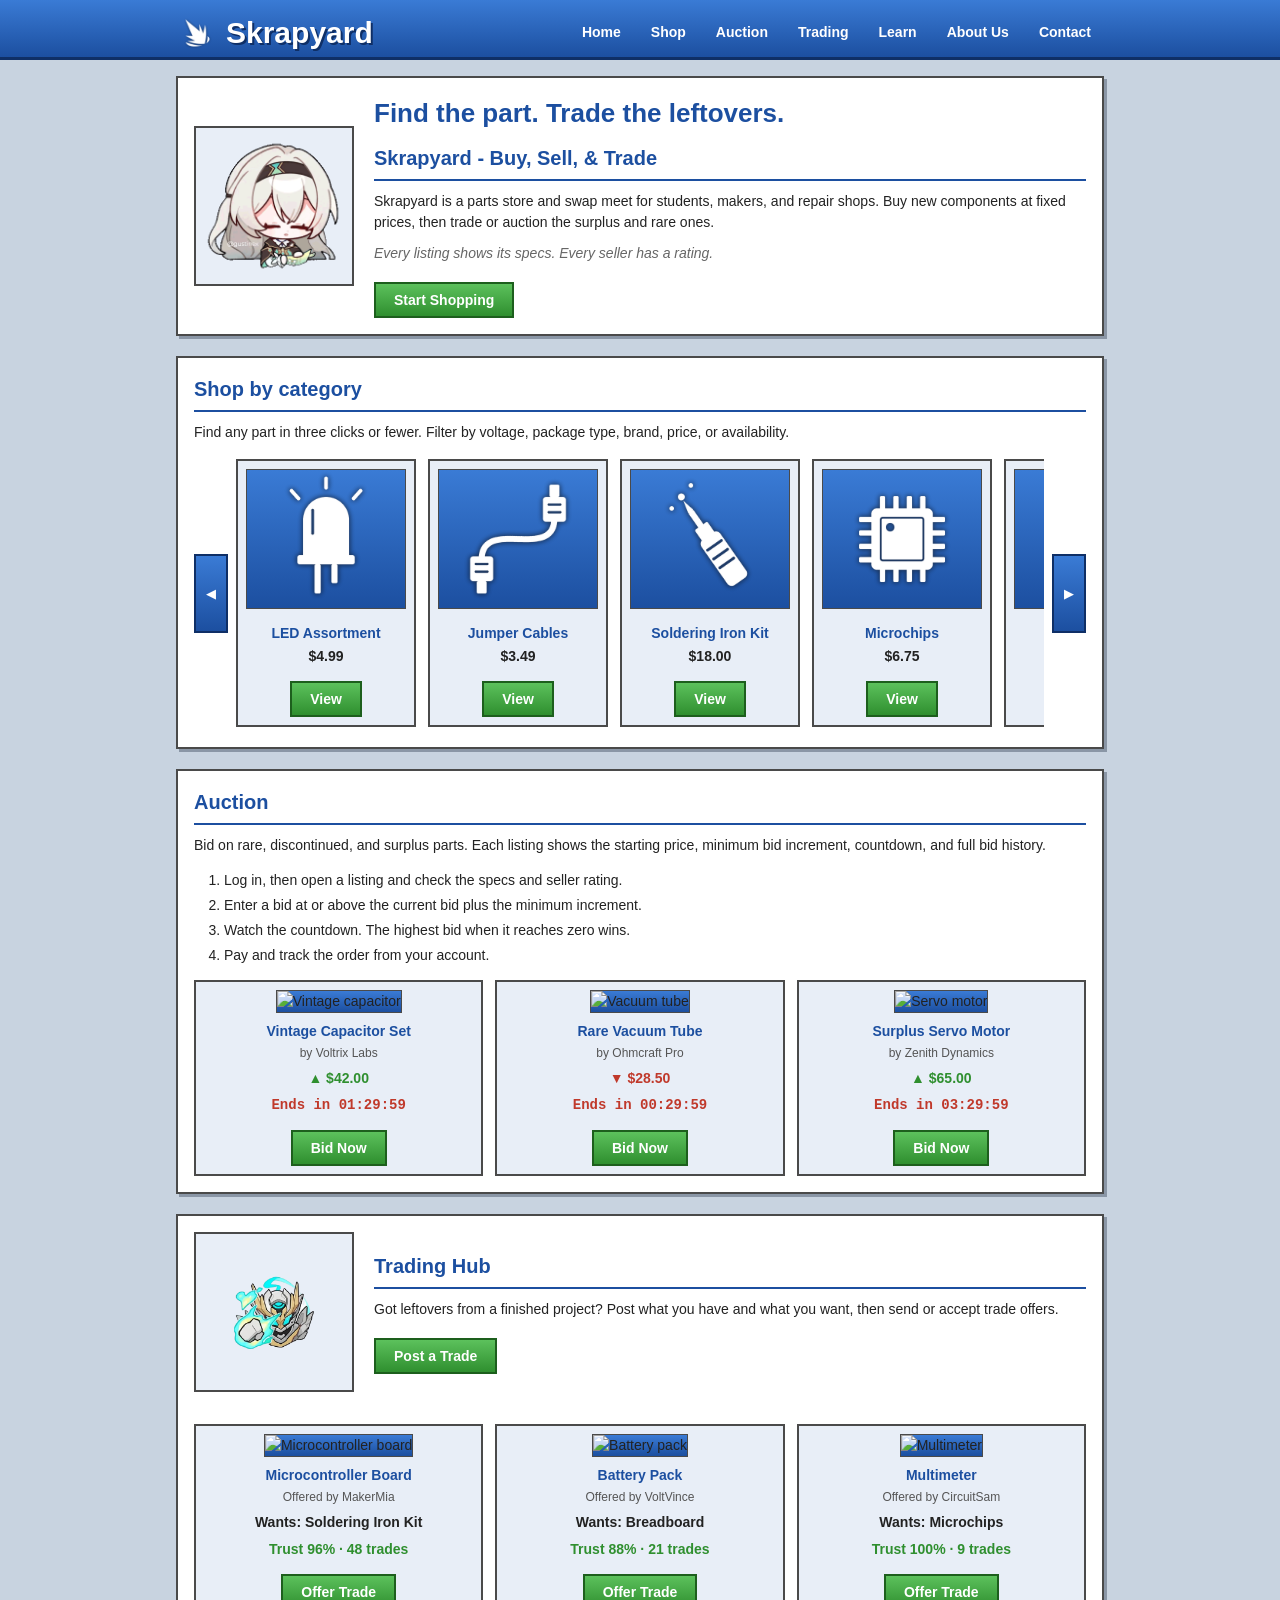
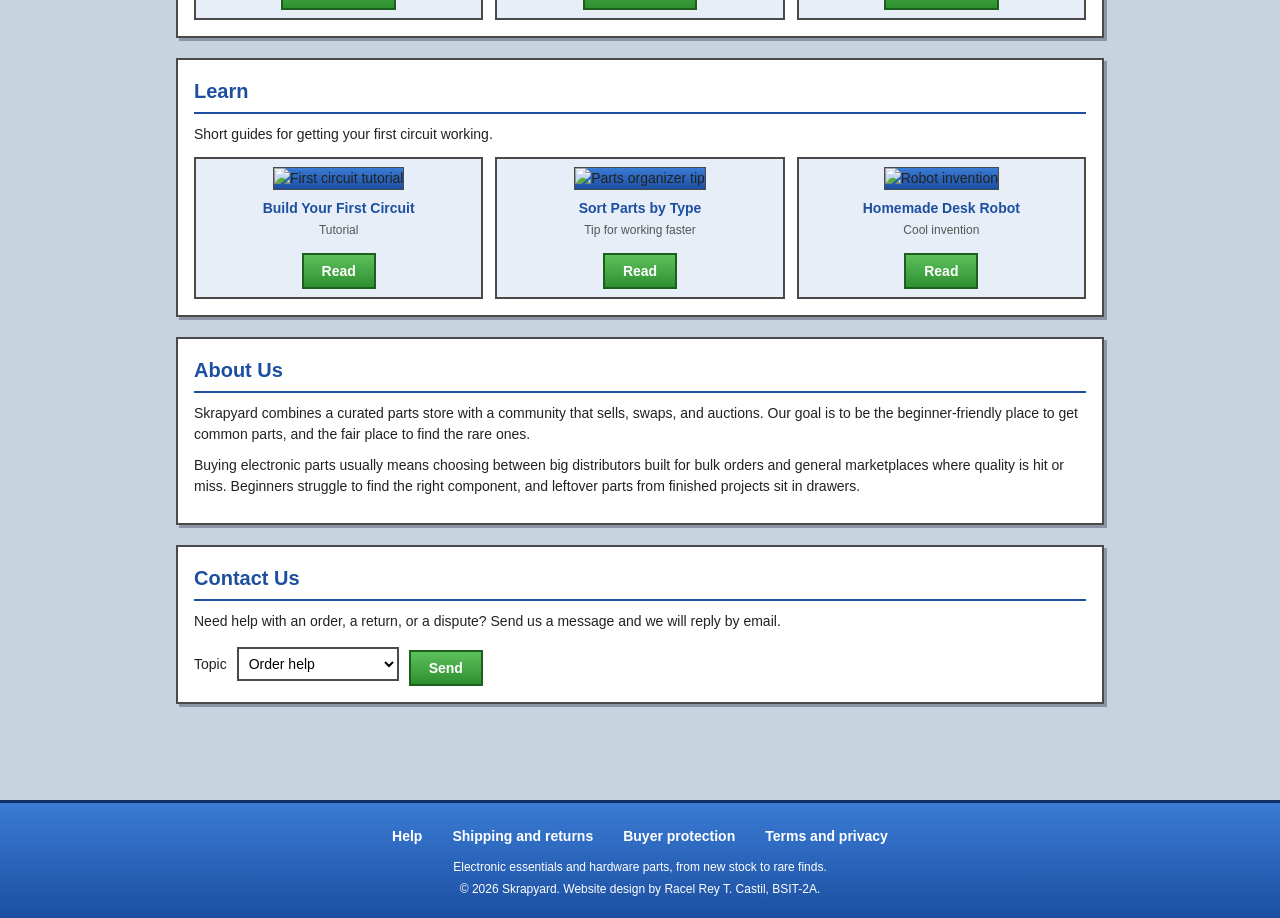
==== commit 4728fd67: "update 2.1" ====
--- a/index.html
+++ b/index.html
@@ -99,6 +99,32 @@
           <li>Watch the countdown. The highest bid when it reaches zero wins.</li>
           <li>Pay and track the order from your account.</li>
         </ol>
+        <div class="grid">
+          <div class="item">
+            <img src="images/auction-1.png" alt="Vintage capacitor" />
+            <h3>Vintage Capacitor Set</h3>
+            <p class="small">by Voltrix Labs</p>
+            <p class="up">&#9650; $42.00</p>
+            <p class="timer" data-seconds="5400"></p>
+            <a class="button" href="#auction">Bid Now</a>
+          </div>
+          <div class="item">
+            <img src="images/auction-2.png" alt="Vacuum tube" />
+            <h3>Rare Vacuum Tube</h3>
+            <p class="small">by Ohmcraft Pro</p>
+            <p class="down">&#9660; $28.50</p>
+            <p class="timer" data-seconds="1800"></p>
+            <a class="button" href="#auction">Bid Now</a>
+          </div>
+          <div class="item">
+            <img src="images/auction-3.png" alt="Servo motor" />
+            <h3>Surplus Servo Motor</h3>
+            <p class="small">by Zenith Dynamics</p>
+            <p class="up">&#9650; $65.00</p>
+            <p class="timer" data-seconds="12600"></p>
+            <a class="button" href="#auction">Bid Now</a>
+          </div>
+        </div>
       </section>
 
       <!--4th border (trading hub)-->
@@ -109,12 +135,58 @@
           <p>Got leftovers from a finished project? Post what you have and what you want, then send or accept trade offers.</p>
           <a class="button" href="#contact">Post a Trade</a>
         </div>
+        <div class="grid">
+          <div class="item">
+            <img src="images/trading-1.png" alt="Microcontroller board" />
+            <h3>Microcontroller Board</h3>
+            <p class="small">Offered by MakerMia</p>
+            <p>Wants: Soldering Iron Kit</p>
+            <p class="up">Trust 96% &middot; 48 trades</p>
+            <a class="button" href="#trading">Offer Trade</a>
+          </div>
+          <div class="item">
+            <img src="images/trading-2.png" alt="Battery pack" />
+            <h3>Battery Pack</h3>
+            <p class="small">Offered by VoltVince</p>
+            <p>Wants: Breadboard</p>
+            <p class="up">Trust 88% &middot; 21 trades</p>
+            <a class="button" href="#trading">Offer Trade</a>
+          </div>
+          <div class="item">
+            <img src="images/trading-3.png" alt="Multimeter" />
+            <h3>Multimeter</h3>
+            <p class="small">Offered by CircuitSam</p>
+            <p>Wants: Microchips</p>
+            <p class="up">Trust 100% &middot; 9 trades</p>
+            <a class="button" href="#trading">Offer Trade</a>
+          </div>
+        </div>
       </section>
 
       <!--5th border (LEARN)-->
       <section class="panel" id="learn">
         <h2>Learn</h2>
         <p>Short guides for getting your first circuit working.</p>
+        <div class="grid">
+          <div class="item">
+            <img src="images/learn-1.png" alt="First circuit tutorial" />
+            <h3>Build Your First Circuit</h3>
+            <p class="small">Tutorial</p>
+            <a class="button" href="#learn">Read</a>
+          </div>
+          <div class="item">
+            <img src="images/learn-2.png" alt="Parts organizer tip" />
+            <h3>Sort Parts by Type</h3>
+            <p class="small">Tip for working faster</p>
+            <a class="button" href="#learn">Read</a>
+          </div>
+          <div class="item">
+            <img src="images/learn-3.png" alt="Robot invention" />
+            <h3>Homemade Desk Robot</h3>
+            <p class="small">Cool invention</p>
+            <a class="button" href="#learn">Read</a>
+          </div>
+        </div>
       </section>
 
       <!--6th border About us-->
@@ -157,6 +229,19 @@
       const track = document.getElementById('track');
       document.getElementById('prev').onclick = () => track.scrollBy({ left: -192 });
       document.getElementById('next').onclick = () => track.scrollBy({ left: 192 });
+
+      document.querySelectorAll('.timer').forEach(t => {
+        let s = Number(t.dataset.seconds);
+        const tick = () => {
+          const h = String(Math.floor(s / 3600)).padStart(2, '0');
+          const m = String(Math.floor((s % 3600) / 60)).padStart(2, '0');
+          const x = String(s % 60).padStart(2, '0');
+          t.textContent = s > 0 ? 'Ends in ' + h + ':' + m + ':' + x : 'Auction ended';
+          s = Math.max(s - 1, 0);
+        };
+        tick();
+        setInterval(tick, 1000);
+      });
     </script>
   </body>
 </html>
--- a/css/styles.css
+++ b/css/styles.css
@@ -141,7 +141,7 @@
 }
 
 /*SAM SYMBOL*/
-.hero img {
+.hero > img {
   width: 160px;
   height: 160px;
   object-fit: contain;
@@ -150,7 +150,7 @@
 }
 
 /*MARGIN TRADING HUB BORDER*/
-.hero div {
+.hero > div {
   flex: 1 1 300px;
 }
 
@@ -210,3 +210,90 @@
   margin: 4px 0;
   font-size: 12px;
 }
+
+.slider {
+  display: flex;
+  align-items: center;
+  gap: 8px;
+  margin-top: 12px;
+}
+
+.track {
+  display: flex;
+  flex: 1;
+  gap: 12px;
+  padding: 4px;
+  overflow-x: auto;
+  scroll-behavior: smooth;
+  scroll-snap-type: x mandatory;
+}
+
+.item {
+  flex: 0 0 180px;
+  padding: 8px;
+  text-align: center;
+  background: #e8eef7;
+  border: 2px solid #4a4a4a;
+  scroll-snap-align: start;
+}
+
+.item img {
+  width: 100%;
+  height: 140px;
+  object-fit: contain;
+  background: linear-gradient(#3a7bd5, #1c4fa0);
+  border: 1px solid #4a4a4a;
+}
+
+.item h3 {
+  margin: 8px 0 2px;
+  color: #1c4fa0;
+  font-size: 14px;
+}
+
+.item p {
+  margin: 2px 0 6px;
+  font-weight: bold;
+}
+
+.arrow {
+  padding: 30px 10px;
+  color: #fff;
+  background: linear-gradient(#3a7bd5, #1c4fa0);
+  border: 2px solid #0f2f66;
+  cursor: pointer;
+}
+
+.arrow:hover {
+  background: linear-gradient(#4f8fe8, #2f66c0);
+}
+
+.grid {
+  display: grid;
+  grid-template-columns: repeat(auto-fit, minmax(200px, 1fr));
+  gap: 12px;
+  margin-top: 12px;
+}
+
+.hero > .grid {
+  flex: 1 1 100%;
+}
+
+.item .small {
+  color: #555;
+  font-size: 12px;
+  font-weight: normal;
+}
+
+.up {
+  color: #2f8f2f;
+}
+
+.down {
+  color: #c0392b;
+}
+
+.timer {
+  color: #c0392b;
+  font-family: Courier New, monospace;
+}
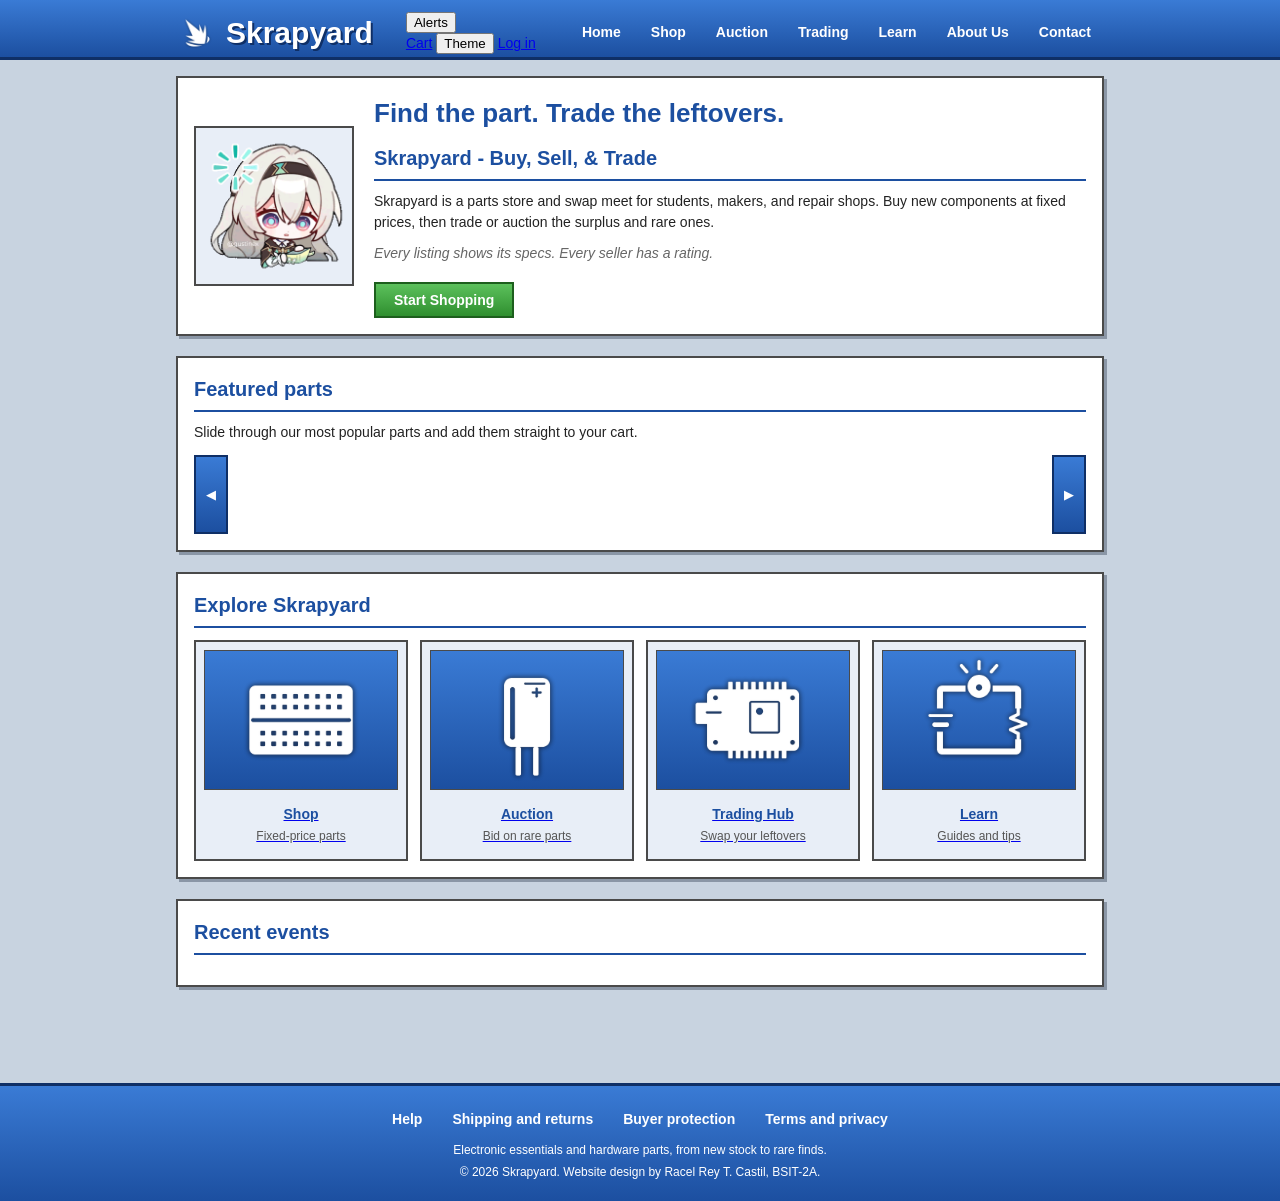
==== commit 0a441e32: "HTML change" ====
--- a/index.html
+++ b/index.html
@@ -1,247 +1,112 @@
 <!doctype html>
-<!-- mafia boss / the thingy in the tab head stuff-->
 <html lang="en">
   <head>
     <meta charset="UTF-8" />
     <meta name="viewport" content="width=device-width, initial-scale=1" />
-    <title>Skrapyard | Electronic Essentials Hardware Parts Marketplace</title>
+    <title>Home | Skrapyard</title>
     <link rel="icon" href="images/icon.webp" />
     <link rel="stylesheet" href="css/styles.css" />
+    <script>document.documentElement.dataset.theme = localStorage.getItem('theme') || 'light';</script>
   </head>
 
-  <!--navigation and logo home-->
   <body>
     <header>
       <div class="bar">
-        <a class="brand" href="#home">
+        <a class="brand" href="index.html">
           <img src="images/icon.webp" alt="Skrapyard logo" />
           <span>Skrapyard</span>
         </a>
+        <div class="tools">
+          <div class="bell-wrap">
+            <button class="tool" id="bell" type="button">Alerts<span class="badge" id="bell-count" hidden>0</span></button>
+            <div class="dropdown" id="events-box" hidden>
+              <h3>Recent events</h3>
+              <ul class="events" id="bell-list"></ul>
+            </div>
+          </div>
+          <a class="tool" href="cart.html">Cart<span class="badge" id="cart-count" hidden>0</span></a>
+          <button class="tool" id="theme-btn" type="button">Theme</button>
+          <a class="tool" id="auth-link" href="login.html">Log in</a>
+        </div>
         <nav>
-          <a href="#home">Home</a>
-          <a href="#shop">Shop</a>
-          <a href="#auction">Auction</a>
-          <a href="#trading">Trading</a>
-          <a href="#learn">Learn</a>
-          <a href="#about">About Us</a>
-          <a href="#contact">Contact</a>
+          <a href="index.html" class="current">Home</a>
+          <a href="shop.html">Shop</a>
+          <a href="auction.html">Auction</a>
+          <a href="trading.html">Trading</a>
+          <a href="learn.html">Learn</a>
+          <a href="about.html">About Us</a>
+          <a href="contact.html">Contact</a>
         </nav>
       </div>
     </header>
 
-    <main> <!--1st border w/ desc (start shopping)-->
-      <section class="panel hero" id="home">
+    <main>
+      <section class="panel hero">
         <img src="images/ffsticker2.gif" alt="Skrapyard mascot" />
         <div>
           <h1>Find the part. Trade the leftovers.</h1>
           <h2>Skrapyard - Buy, Sell, &amp; Trade</h2>
           <p>Skrapyard is a parts store and swap meet for students, makers, and repair shops. Buy new components at fixed prices, then trade or auction the surplus and rare ones.</p>
           <p class="note">Every listing shows its specs. Every seller has a rating.</p>
-          <a class="button" href="#shop">Start Shopping</a>
+          <a class="button" href="shop.html">Start Shopping</a>
         </div>
       </section>
 
-      <!--2nd border (category)-->
-      <section class="panel" id="shop"> 
-        <h2>Shop by category</h2>
-        <p>Find any part in three clicks or fewer. Filter by voltage, package type, brand, price, or availability.</p>
+      <section class="panel">
+        <h2>Featured parts</h2>
+        <p>Slide through our most popular parts and add them straight to your cart.</p>
         <div class="slider">
           <button class="arrow" id="prev" type="button">&#9664;</button>
-          <div class="track" id="track">
-            <div class="item">
-              <img src="images/catalog-1.png" alt="LED assortment pack" />
-              <h3>LED Assortment</h3>
-              <p>$4.99</p>
-              <a class="button" href="#shop">View</a>
-            </div>
-            <div class="item">
-              <img src="images/catalog-2.png" alt="Jumper cables" />
-              <h3>Jumper Cables</h3>
-              <p>$3.49</p>
-              <a class="button" href="#shop">View</a>
-            </div>
-            <div class="item">
-              <img src="images/catalog-3.png" alt="Soldering iron kit" />
-              <h3>Soldering Iron Kit</h3>
-              <p>$18.00</p>
-              <a class="button" href="#shop">View</a>
-            </div>
-            <div class="item">
-              <img src="images/catalog-4.png" alt="Microchips" />
-              <h3>Microchips</h3>
-              <p>$6.75</p>
-              <a class="button" href="#shop">View</a>
-            </div>
-            <div class="item">
-              <img src="images/catalog-5.png" alt="Transistor set" />
-              <h3>Transistor Set</h3>
-              <p>$5.25</p>
-              <a class="button" href="#shop">View</a>
-            </div>
-            <div class="item">
-              <img src="images/catalog-6.png" alt="Breadboard" />
-              <h3>Breadboard</h3>
-              <p>$7.50</p>
-              <a class="button" href="#shop">View</a>
-            </div>
-          </div>
+          <div class="track" id="track"></div>
           <button class="arrow" id="next" type="button">&#9654;</button>
         </div>
       </section>
 
-      <!--3rd border (auction side)-->
-      <section class="panel" id="auction">
-        <h2>Auction</h2>
-        <p>Bid on rare, discontinued, and surplus parts. Each listing shows the starting price, minimum bid increment, countdown, and full bid history.</p>
-        <ol>
-          <li>Log in, then open a listing and check the specs and seller rating.</li>
-          <li>Enter a bid at or above the current bid plus the minimum increment.</li>
-          <li>Watch the countdown. The highest bid when it reaches zero wins.</li>
-          <li>Pay and track the order from your account.</li>
-        </ol>
+      <section class="panel">
+        <h2>Explore Skrapyard</h2>
         <div class="grid">
-          <div class="item">
-            <img src="images/auction-1.png" alt="Vintage capacitor" />
-            <h3>Vintage Capacitor Set</h3>
-            <p class="small">by Voltrix Labs</p>
-            <p class="up">&#9650; $42.00</p>
-            <p class="timer" data-seconds="5400"></p>
-            <a class="button" href="#auction">Bid Now</a>
-          </div>
-          <div class="item">
-            <img src="images/auction-2.png" alt="Vacuum tube" />
-            <h3>Rare Vacuum Tube</h3>
-            <p class="small">by Ohmcraft Pro</p>
-            <p class="down">&#9660; $28.50</p>
-            <p class="timer" data-seconds="1800"></p>
-            <a class="button" href="#auction">Bid Now</a>
-          </div>
-          <div class="item">
-            <img src="images/auction-3.png" alt="Servo motor" />
-            <h3>Surplus Servo Motor</h3>
-            <p class="small">by Zenith Dynamics</p>
-            <p class="up">&#9650; $65.00</p>
-            <p class="timer" data-seconds="12600"></p>
-            <a class="button" href="#auction">Bid Now</a>
-          </div>
+          <a class="item" href="shop.html">
+            <img src="images/catalog-6.png" alt="Shop" />
+            <h3>Shop</h3>
+            <p class="small">Fixed-price parts</p>
+          </a>
+          <a class="item" href="auction.html">
+            <img src="images/auction-1.png" alt="Auction" />
+            <h3>Auction</h3>
+            <p class="small">Bid on rare parts</p>
+          </a>
+          <a class="item" href="trading.html">
+            <img src="images/trading-1.png" alt="Trading Hub" />
+            <h3>Trading Hub</h3>
+            <p class="small">Swap your leftovers</p>
+          </a>
+          <a class="item" href="learn.html">
+            <img src="images/learn-1.png" alt="Learn" />
+            <h3>Learn</h3>
+            <p class="small">Guides and tips</p>
+          </a>
         </div>
       </section>
 
-      <!--4th border (trading hub)-->
-      <section class="panel hero" id="trading">
-        <img src="images/ffsticker3.png" alt="Trading hub mascot" />
-        <div>
-          <h2>Trading Hub</h2>
-          <p>Got leftovers from a finished project? Post what you have and what you want, then send or accept trade offers.</p>
-          <a class="button" href="#contact">Post a Trade</a>
-        </div>
-        <div class="grid">
-          <div class="item">
-            <img src="images/trading-1.png" alt="Microcontroller board" />
-            <h3>Microcontroller Board</h3>
-            <p class="small">Offered by MakerMia</p>
-            <p>Wants: Soldering Iron Kit</p>
-            <p class="up">Trust 96% &middot; 48 trades</p>
-            <a class="button" href="#trading">Offer Trade</a>
-          </div>
-          <div class="item">
-            <img src="images/trading-2.png" alt="Battery pack" />
-            <h3>Battery Pack</h3>
-            <p class="small">Offered by VoltVince</p>
-            <p>Wants: Breadboard</p>
-            <p class="up">Trust 88% &middot; 21 trades</p>
-            <a class="button" href="#trading">Offer Trade</a>
-          </div>
-          <div class="item">
-            <img src="images/trading-3.png" alt="Multimeter" />
-            <h3>Multimeter</h3>
-            <p class="small">Offered by CircuitSam</p>
-            <p>Wants: Microchips</p>
-            <p class="up">Trust 100% &middot; 9 trades</p>
-            <a class="button" href="#trading">Offer Trade</a>
-          </div>
-        </div>
-      </section>
-
-      <!--5th border (LEARN)-->
-      <section class="panel" id="learn">
-        <h2>Learn</h2>
-        <p>Short guides for getting your first circuit working.</p>
-        <div class="grid">
-          <div class="item">
-            <img src="images/learn-1.png" alt="First circuit tutorial" />
-            <h3>Build Your First Circuit</h3>
-            <p class="small">Tutorial</p>
-            <a class="button" href="#learn">Read</a>
-          </div>
-          <div class="item">
-            <img src="images/learn-2.png" alt="Parts organizer tip" />
-            <h3>Sort Parts by Type</h3>
-            <p class="small">Tip for working faster</p>
-            <a class="button" href="#learn">Read</a>
-          </div>
-          <div class="item">
-            <img src="images/learn-3.png" alt="Robot invention" />
-            <h3>Homemade Desk Robot</h3>
-            <p class="small">Cool invention</p>
-            <a class="button" href="#learn">Read</a>
-          </div>
-        </div>
-      </section>
-
-      <!--6th border About us-->
-      <section class="panel" id="about">
-        <h2>About Us</h2>
-        <p>Skrapyard combines a curated parts store with a community that sells, swaps, and auctions. Our goal is to be the beginner-friendly place to get common parts, and the fair place to find the rare ones.</p>
-        <p>Buying electronic parts usually means choosing between big distributors built for bulk orders and general marketplaces where quality is hit or miss. Beginners struggle to find the right component, and leftover parts from finished projects sit in drawers.</p>
-      </section>
-
-      <!--7th border (contact) w/ SELECT optiion-->
-      <section class="panel" id="contact">
-        <h2>Contact Us</h2>
-        <p>Need help with an order, a return, or a dispute? Send us a message and we will reply by email.</p>
-        <form>
-          <label for="c-topic">Topic</label>
-          <select id="c-topic">
-            <option>Order help</option>
-            <option>Returns</option>
-            <option>Dispute with a seller</option>
-            <option>Something else</option>
-          </select>
-          <button class="button" type="button">Send</button>
-        </form>
+      <section class="panel">
+        <h2>Recent events</h2>
+        <ul class="events" id="home-events"></ul>
       </section>
     </main>
 
-    <!--bottom border feet brah-->
     <footer>
       <nav>
-        <a href="#contact">Help</a>
-        <a href="#contact">Shipping and returns</a>
-        <a href="#contact">Buyer protection</a>
-        <a href="#about">Terms and privacy</a>
+        <a href="contact.html">Help</a>
+        <a href="contact.html">Shipping and returns</a>
+        <a href="contact.html">Buyer protection</a>
+        <a href="about.html">Terms and privacy</a>
       </nav>
       <p>Electronic essentials and hardware parts, from new stock to rare finds.</p>
       <p>&copy; 2026 Skrapyard. Website design by Racel Rey T. Castil, BSIT-2A.</p>
     </footer>
 
-    <script>
-      const track = document.getElementById('track');
-      document.getElementById('prev').onclick = () => track.scrollBy({ left: -192 });
-      document.getElementById('next').onclick = () => track.scrollBy({ left: 192 });
-
-      document.querySelectorAll('.timer').forEach(t => {
-        let s = Number(t.dataset.seconds);
-        const tick = () => {
-          const h = String(Math.floor(s / 3600)).padStart(2, '0');
-          const m = String(Math.floor((s % 3600) / 60)).padStart(2, '0');
-          const x = String(s % 60).padStart(2, '0');
-          t.textContent = s > 0 ? 'Ends in ' + h + ':' + m + ':' + x : 'Auction ended';
-          s = Math.max(s - 1, 0);
-        };
-        tick();
-        setInterval(tick, 1000);
-      });
-    </script>
+    <script src="js/data.js"></script>
+    <script src="js/main.js"></script>
+    <script src="js/home.js"></script>
   </body>
 </html>
